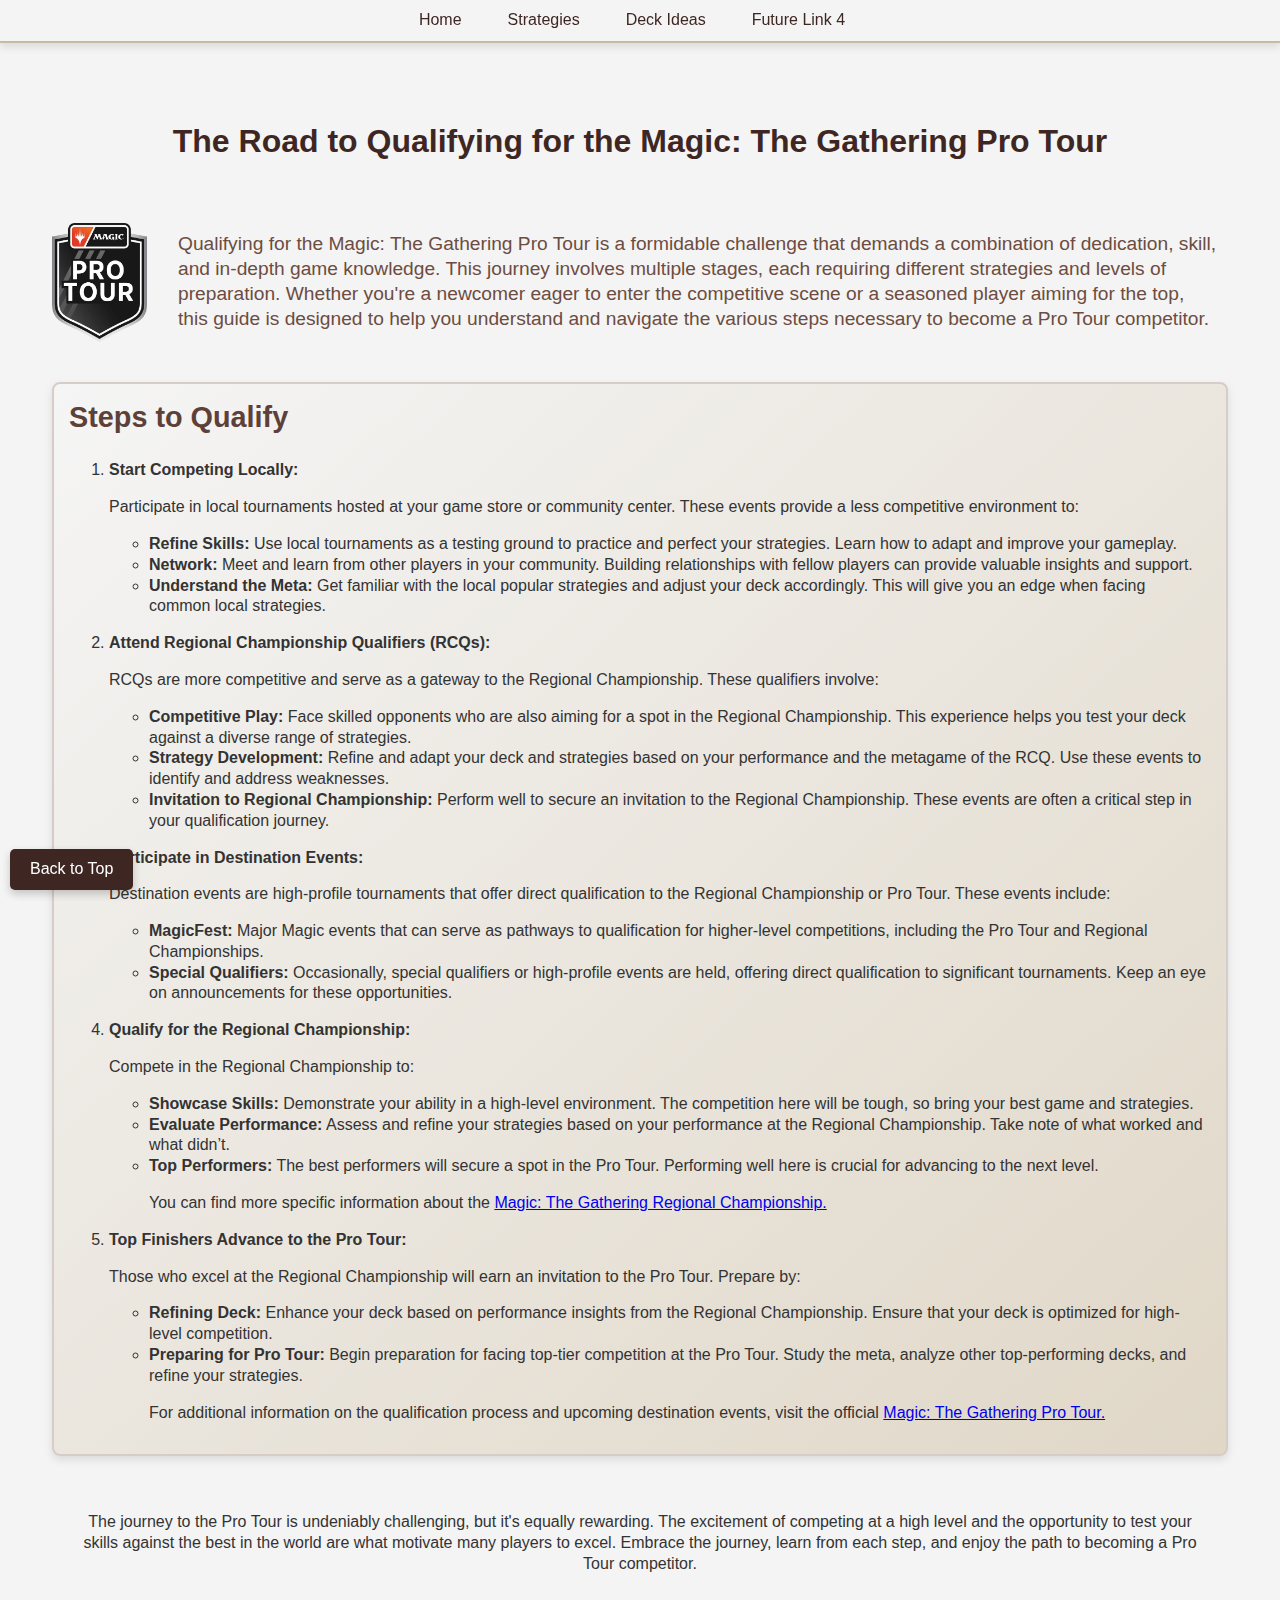
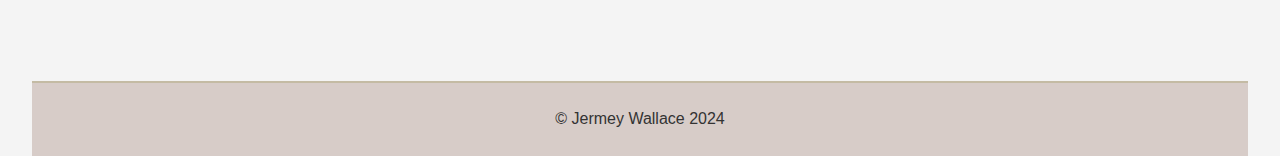
==== index.html @ fbdbc742 "content updated" ====
<!DOCTYPE html>
<html lang="en">

<head>
    <meta charset="UTF-8">
    <meta name="viewport" content="width=device-width, initial-scale=1.0">
    <meta name="description" content="Join me as I try and qualify for the Magic: The Gathering Pro Tour!" />
    <title>The Road to the Pro Tour</title>
    <link rel="stylesheet" href="styles.css">
</head>

<body>
    <nav class="main-nav">
        <ul>
            <li><a href="index.html">Home</a></li>
            <li><a href="meta.html">Strategies</a></li>
            <li><a href="planning.html">Deck Ideas</a></li>
            <li><a href="#">Future Link 4</a></li> <!-- Placeholder link -->
        </ul>
    </nav>

    <main>
        <!-- Main Heading -->
        <header id="top">
            <h1>The Road to Qualifying for the Magic: The Gathering Pro Tour</h1>
        </header>

        <!-- Introduction Paragraph -->
        <section class="intro-section">
            <img src="images/ProTour2022.PNG.webp" alt="Road map to World Championship" class="responsive-img">
            <p class="intro">Qualifying for the Magic: The Gathering Pro Tour is a formidable challenge that demands a
                combination of dedication, skill, and in-depth game knowledge. This journey involves multiple stages,
                each
                requiring different strategies and levels of preparation. Whether you're a newcomer eager to enter the
                competitive scene or a seasoned player aiming for the top, this guide is designed to help you understand
                and
                navigate the various steps necessary to become a Pro Tour competitor.</p>
        </section>

        <!-- Steps to Qualify (Ordered List) -->
        <section id="steps-to-qualify" class="column">
            <h2>Steps to Qualify</h2>
            <ol>
                <li>
                    <strong>Start Competing Locally:</strong>
                    <p>Participate in local tournaments hosted at your game store or community center. These events
                        provide a less competitive environment to:</p>
                    <ul>
                        <li><strong>Refine Skills:</strong> Use local tournaments as a testing ground to practice
                            and perfect your strategies. Learn how to adapt and improve your gameplay.</li>
                        <li><strong>Network:</strong> Meet and learn from other players in your community. Building
                            relationships with fellow players can provide valuable insights and support.</li>
                        <li><strong>Understand the Meta:</strong> Get familiar with the local popular strategies and
                            adjust your deck accordingly. This will give you an edge when facing common local
                            strategies.</li>
                    </ul>
                </li>
                <li>
                    <p></p><strong>Attend Regional Championship Qualifiers (RCQs):</strong>
                    <p>RCQs are more competitive and serve as a gateway to the Regional Championship. These
                        qualifiers involve:</p>
                    <ul>
                        <li><strong>Competitive Play:</strong> Face skilled opponents who are also aiming for a spot
                            in the Regional Championship. This experience helps you test your deck against a diverse
                            range of strategies.</li>
                        <li><strong>Strategy Development:</strong> Refine and adapt your deck and strategies based
                            on your performance and the metagame of the RCQ. Use these events to identify and
                            address weaknesses.</li>
                        <li><strong>Invitation to Regional Championship:</strong> Perform well to secure an
                            invitation to the Regional Championship. These events are often a critical step in your
                            qualification journey.</li>
                    </ul>
                </li>
                <li>
                    <p></p><strong>Participate in Destination Events:</strong>
                    <p>Destination events are high-profile tournaments that offer direct qualification to the
                        Regional Championship or Pro Tour. These events include:</p>
                    <ul>
                        <li><strong>MagicFest:</strong> Major Magic events that can serve as pathways to
                            qualification for higher-level competitions, including the Pro Tour and Regional
                            Championships.</li>
                        <li><strong>Special Qualifiers:</strong> Occasionally, special qualifiers or high-profile
                            events are held, offering direct qualification to significant tournaments. Keep an eye
                            on announcements for these opportunities.</li>
                    </ul>
                </li>
                <li>
                    <p></p><strong>Qualify for the Regional Championship:</strong>
                    <p>Compete in the Regional Championship to:</p>
                    <ul>
                        <li><strong>Showcase Skills:</strong> Demonstrate your ability in a high-level environment.
                            The competition here will be tough, so bring your best game and strategies.</li>
                        <li><strong>Evaluate Performance:</strong> Assess and refine your strategies based on your
                            performance at the Regional Championship. Take note of what worked and what didn’t.</li>
                        <li><strong>Top Performers:</strong> The best performers will secure a spot in the Pro Tour.
                            Performing well here is crucial for advancing to the next level.</li>

                        <p>You can find more specific information about the <a
                                href="https://scgcon.starcitygames.com/event/scg-con-washington-d-c/"
                                target="_blank">Magic: The Gathering Regional Championship.</a></p>

                    </ul>
                </li>
                <li>
                    <p></p><strong>Top Finishers Advance to the Pro Tour:</strong>
                    <p>Those who excel at the Regional Championship will earn an invitation to the Pro Tour. Prepare
                        by:</p>
                    <ul>
                        <li><strong>Refining Deck:</strong> Enhance your deck based on performance insights from the
                            Regional Championship. Ensure that your deck is optimized for high-level competition.
                        </li>
                        <li><strong>Preparing for Pro Tour:</strong> Begin preparation for facing top-tier
                            competition at the Pro Tour. Study the meta, analyze other top-performing decks, and
                            refine your strategies.</li>
                        <p>For additional information on the qualification process and upcoming destination events,
                            visit the
                            official <a
                                href="https://magic.gg/news/return-of-the-pro-tour-your-path-to-playing-magic-at-the-highest-level"
                                target="_blank">Magic: The Gathering Pro Tour.</a></p>
                    </ul>
                </li>
            </ol>
            <!-- Link to More Resources -->

        </section>

        <!-- Conclusion Paragraph -->
        <section class="conclusion-section">
            <p>The journey to the Pro Tour is undeniably challenging, but it's equally rewarding. The excitement of
                competing at a high level and the opportunity to test your skills against the best in the world are what
                motivate many players to excel. Embrace the journey, learn from each step, and enjoy the path to
                becoming a
                Pro Tour competitor.</p>
        </section>

        <!-- Comments for Documentation -->
        <!-- This is the main page for the Road to Magic: The Gathering Pro Tour -->
    </main>
    <a href="#top" class="back-to-top">Back to Top</a>
    <footer>
        <p>&copy; Jermey Wallace 2024</p>
    </footer>
</body>

</html>
---- styles.css ----
/* General Body and Layout Styling */
body {
    font-family: Arial, sans-serif;
    line-height: 1.3;
    background-color: #f4f4f4;
    color: #333333;
    margin: 0 2rem;
    padding: 0;
    max-width: 100%;
    padding-top: 60px; /* Adjust to match the height of the main navbar */
}

main {
    width: 100%;
    max-width: 1800px;
    margin: 0 auto;
    padding: 20px;
    box-sizing: border-box;
}

/* Header Styling */
header {
    background-color: #f4f4f4;
    padding: 20px;
    text-align: center;
}

header h1 {
    color: #3e2723;
    font-size: 2rem;
    margin-bottom: 20px;
}

/* Navigation Styling */
nav ul {
    padding: 0;
    margin: 0 auto;
    list-style: none;
    display: flex;
    flex-wrap: wrap;
    justify-content: center; /* Centers the navigation items */
}

nav ul li {
    margin-right: 1rem;
}

nav ul li a {
    color: #3e2723;
    text-decoration: none;
    padding: 10px 15px;
    display: block;
    border-radius: 5px;
    transition: background-color 0.3s, color 0.3s;
}

nav ul li a:hover {
    background-color: #5d4037; /* Background color on hover */
    color: #ff6f61; /* Text color on hover */
}

/* Main Navigation Bar (Fixed at Top) */
.main-nav {
    position: fixed;
    top: 0;
    left: 0;
    width: 100%;
    background-color: #f4f4f4;
    border-bottom: 2px solid #c4bba4;
    z-index: 1000; /* Ensures the navbar stays above other content */
    box-shadow: 0 4px 8px rgba(0, 0, 0, 0.1);
}

/* Deck Navigation Bar */
.deck-nav ul {
    justify-content: center;
}

/* Section Styling */
.intro {
    font-size: 1.2rem;
    color: #6d4c41;
    margin-bottom: 20px;
    max-width: 1600px;
    padding: 10px;
}

#steps-to-qualify {
    margin: 20px 0;
    padding: 15px;
    border: 2px solid #d7ccc8;
    background: linear-gradient(to bottom right, #f5f5f5, #e0d7c7);
}

/* Footer Styling */
footer {
    margin-top: 30px;
    padding: 10px;
    text-align: center;
    background-color: #d7ccc8;
    border-top: 2px solid #c4bba4;
}

/* Layout Styles */
.columns {
    display: flex;
    flex-wrap: wrap;
    justify-content: space-between;
    gap: 20px;
    margin: 0 auto;
    max-width: 100%;
    padding: 0 20px;
    margin-bottom: 30px;
}

.column {
    flex: 1 1 calc(33.333% - 40px);
    min-width: 400px;
    padding: 10px;
    box-sizing: border-box;
    border-radius: 8px;
    box-shadow: 0 4px 8px rgba(0, 0, 0, 0.1);
    background: linear-gradient(to bottom right, #f5f5f5, #e0d7c7);
    margin-bottom: 2rem;
}

.column:nth-child(2) {
    background: linear-gradient(to bottom right, #f5f5f5, #d0bfae);
}

/* Deck Container and List */
.deck-container {
    display: flex;
    justify-content: space-between;
    margin-left: 1rem;
}

.deck-description {
    flex: 2;
    margin-right: 1rem;
}

.deck-list {
    flex: 0.4;
}

.deck-list ul {
    list-style-type: none;
    padding: 0;
    margin: 0;
}

/* Headings */
h2 {
    font-size: 1.8rem;
    font-weight: bold;
    color: #5d4037;
    margin-top: 0;
}

h3 {
    padding: 0.5rem 0;
    color: #4e342e;
    margin-top: 0;
}

/* Image Styling */
img {
    max-width: 90%;
    height: auto;
    margin-right: 2rem;
    float: left;
}
/* Grid Layout for Intro Section */
.intro-section {
    display: grid;
    grid-template-columns: 1fr 10fr; /* Adjust the proportions as needed */
    gap: 10px;
    align-items: center; /* Center the items vertically */
    margin-bottom: 20px;
}

.intro-section img {
    max-width: 90%; /* Ensure image fits within its grid cell */
    height: auto;
}

.intro-section p {
    font-size: 1.2rem;
    color: #6d4c41;
}

/* Media Queries for Responsive Design */
@media (max-width: 768px) {
    .columns {
        flex-direction: column;
        gap: 1rem;
    }

    nav ul li {
        display: block;
        margin-bottom: 1rem;
    }

    .deck-container {
        flex-direction: column;
    }

    .deck-description,
    .deck-list {
        margin-bottom: 1rem;
    }

    img {
        max-width: 80%;
        margin-right: 0;
        display: block;
        margin: 0 auto;
    }

    .intro-section {
        display: flex;
        flex-direction: column;
        align-items: center;
    }

    .responsive-img {
        margin-bottom: 20px;
        max-width: 100%;
    }
}

@media (min-width: 1500px) {
    .columns {
        gap: 3rem;
    }

    .deck-container {
        margin-left: 1rem;
    }
}

/* Conclusion Section Styling */
.conclusion-section {
    text-align: center;
    padding: 20px;
    margin: 20px auto;
    max-width: 1250px;
}

/* Back to Top Button */
.back-to-top {
    position: fixed;
    bottom: 10px;
    left: 10px;
    padding: 10px 20px;
    background-color: #3e2723; /* Button background color */
    color: #ffffff; /* Button text color */
    border: none;
    border-radius: 5px;
    text-align: center;
    text-decoration: none;
    box-shadow: 0 4px 8px rgba(0, 0, 0, 0.2);
    transition: background-color 0.3s, box-shadow 0.3s;
}

.back-to-top:hover {
    background-color: #5d4037; /* Hover background color */
    box-shadow: 0 6px 12px rgba(0, 0, 0, 0.3);
    color: #ff6f61; /* Hover text color */
}
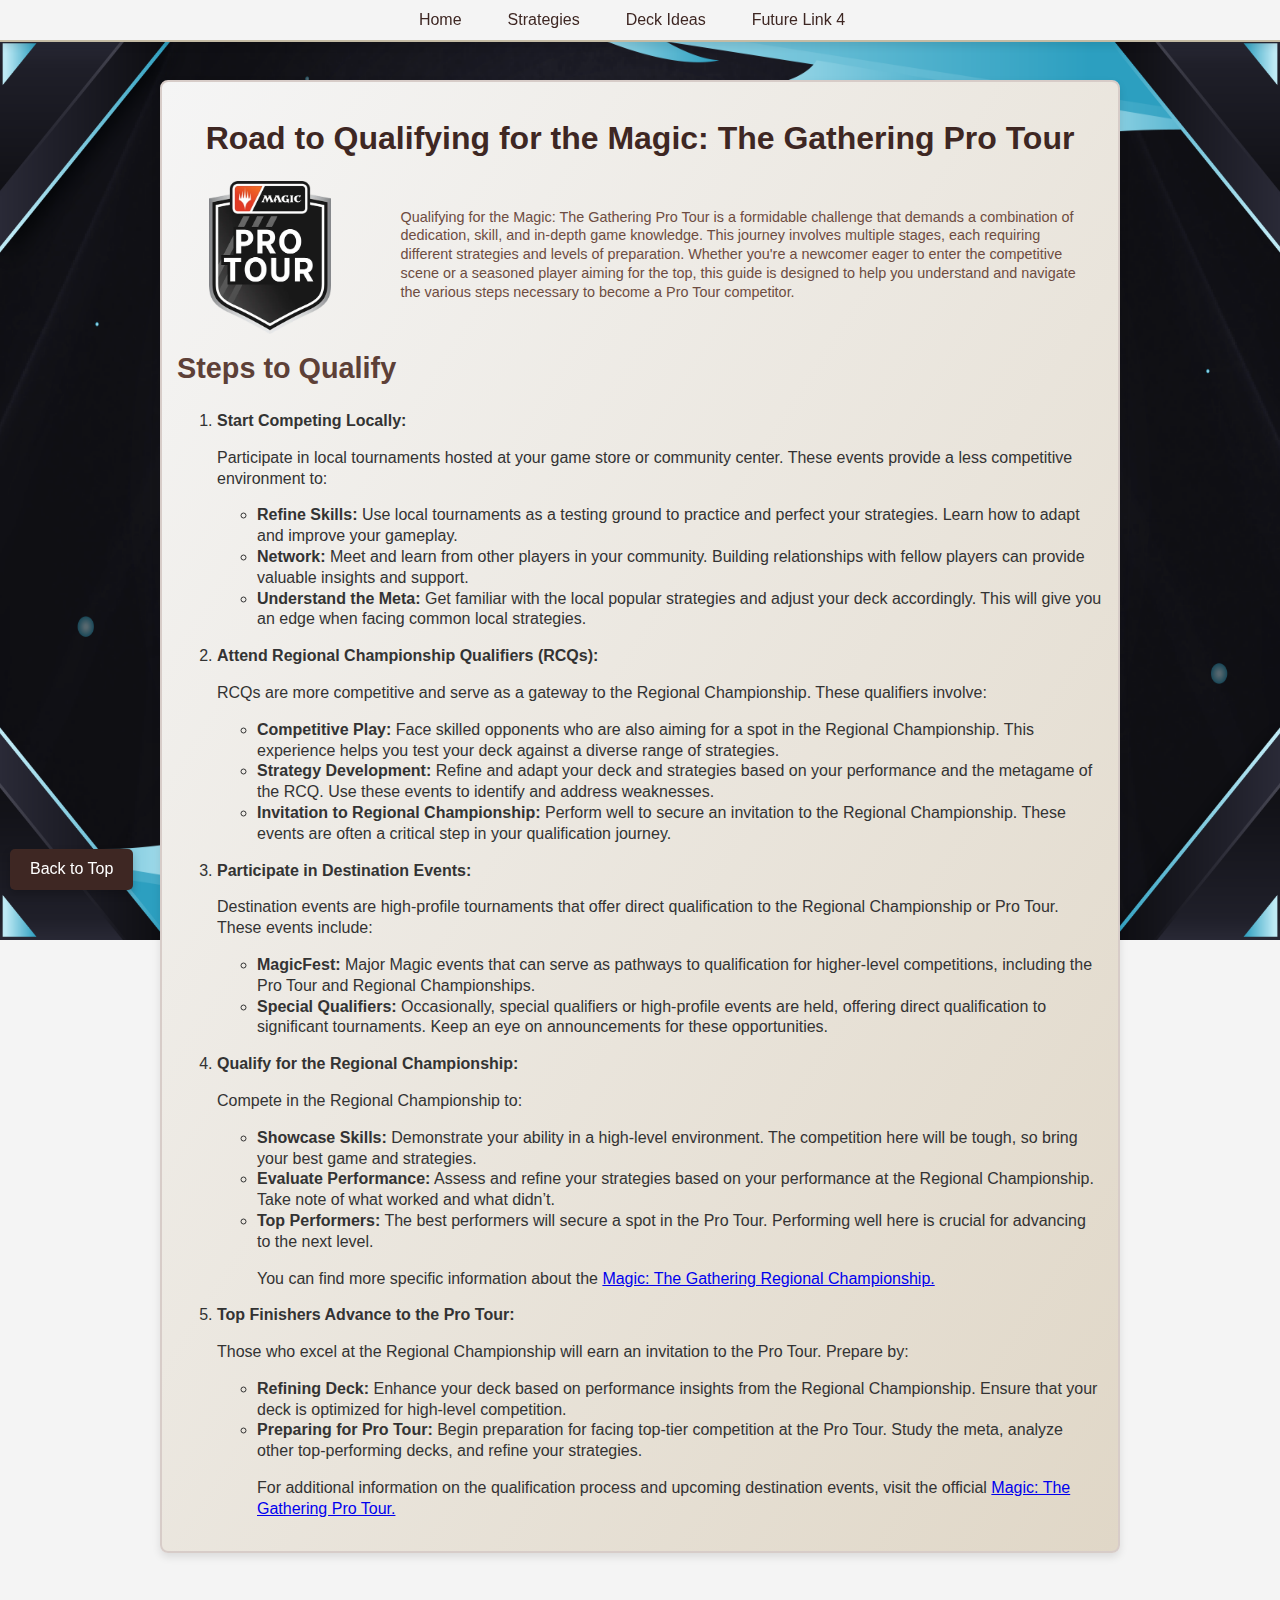
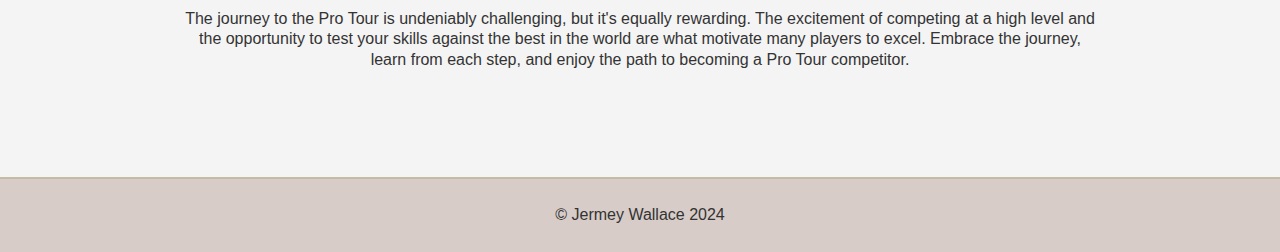
==== commit 111dc118: "updated some spacing items and formating" ====
--- a/index.html
+++ b/index.html
@@ -20,10 +20,10 @@
     </nav>
 
     <main>
+        <section id="steps-to-qualify" id="top" class="column">
         <!-- Main Heading -->
-        <header id="top">
-            <h1>The Road to Qualifying for the Magic: The Gathering Pro Tour</h1>
-        </header>
+            <h1>Road to Qualifying for the Magic: The Gathering Pro Tour</h1>
+       
 
         <!-- Introduction Paragraph -->
         <section class="intro-section">
@@ -38,7 +38,7 @@
         </section>
 
         <!-- Steps to Qualify (Ordered List) -->
-        <section id="steps-to-qualify" class="column">
+        
             <h2>Steps to Qualify</h2>
             <ol>
                 <li>
--- a/styles.css
+++ b/styles.css
@@ -4,15 +4,27 @@
     line-height: 1.3;
     background-color: #f4f4f4;
     color: #333333;
-    margin: 0 2rem;
+    margin: 0;
     padding: 0;
+    padding-top: 40px;
+    /* Matches the height of the fixed nav bar */
     max-width: 100%;
-    padding-top: 60px; /* Adjust to match the height of the main navbar */
+
+    /* Background Image */
+    background-image: url('images/main-background.png');
+    background-size: 100% 100%;
+    /* Ensures the image covers the entire background */
+    background-repeat: no-repeat;
+    /* Prevents the image from repeating */
+    background-position: center calc(40px);
+    /* Moves the image down by 40px + nav height */
+    background-attachment: fixed;
+    /* Keeps the image fixed while scrolling */
 }
 
 main {
     width: 100%;
-    max-width: 1800px;
+    max-width: 1000px;
     margin: 0 auto;
     padding: 20px;
     box-sizing: border-box;
@@ -25,10 +37,11 @@
     text-align: center;
 }
 
-header h1 {
+h1 {
     color: #3e2723;
     font-size: 2rem;
     margin-bottom: 20px;
+    text-align: center;
 }
 
 /* Navigation Styling */
@@ -38,7 +51,8 @@
     list-style: none;
     display: flex;
     flex-wrap: wrap;
-    justify-content: center; /* Centers the navigation items */
+    justify-content: center;
+    /* Centers the navigation items */
 }
 
 nav ul li {
@@ -55,8 +69,10 @@
 }
 
 nav ul li a:hover {
-    background-color: #5d4037; /* Background color on hover */
-    color: #ff6f61; /* Text color on hover */
+    background-color: #5d4037;
+    /* Background color on hover */
+    color: #ff6f61;
+    /* Text color on hover */
 }
 
 /* Main Navigation Bar (Fixed at Top) */
@@ -65,23 +81,22 @@
     top: 0;
     left: 0;
     width: 100%;
+    height: 40px;
+    /* Explicitly setting the height */
     background-color: #f4f4f4;
     border-bottom: 2px solid #c4bba4;
-    z-index: 1000; /* Ensures the navbar stays above other content */
+    z-index: 1000;
+    /* Ensures the navbar stays above other content */
     box-shadow: 0 4px 8px rgba(0, 0, 0, 0.1);
 }
 
-/* Deck Navigation Bar */
-.deck-nav ul {
-    justify-content: center;
-}
-
 /* Section Styling */
-.intro {
-    font-size: 1.2rem;
+.intro,
+.intro-section p {
+    font-size: .9rem;
     color: #6d4c41;
     margin-bottom: 20px;
-    max-width: 1600px;
+    max-width: 1000px;
     padding: 10px;
 }
 
@@ -110,12 +125,11 @@
     margin: 0 auto;
     max-width: 100%;
     padding: 0 20px;
-    margin-bottom: 30px;
+    margin-bottom: 20px;
 }
 
 .column {
     flex: 1 1 calc(33.333% - 40px);
-    min-width: 400px;
     padding: 10px;
     box-sizing: border-box;
     border-radius: 8px;
@@ -133,14 +147,17 @@
     display: flex;
     justify-content: space-between;
     margin-left: 1rem;
+
 }
 
 .deck-description {
     flex: 2;
     margin-right: 1rem;
+
 }
 
 .deck-list {
+    min-width: 250px;
     flex: 0.4;
 }
 
@@ -169,29 +186,31 @@
     max-width: 90%;
     height: auto;
     margin-right: 2rem;
+    margin-left: 2rem;
     float: left;
 }
+
 /* Grid Layout for Intro Section */
 .intro-section {
     display: grid;
-    grid-template-columns: 1fr 10fr; /* Adjust the proportions as needed */
+    grid-template-columns: 2fr 7fr;
+    /* Adjusted proportions for balance */
     gap: 10px;
-    align-items: center; /* Center the items vertically */
-    margin-bottom: 20px;
+    align-items: center;
+    /* Center the items vertically */
+    margin-bottom: 15px;
+    padding: 1px 0;
+    /* Simplified padding */
 }
 
 .intro-section img {
-    max-width: 90%; /* Ensure image fits within its grid cell */
+    max-width: 60%;
+    /* Ensure image fits within its grid cell */
     height: auto;
 }
 
-.intro-section p {
-    font-size: 1.2rem;
-    color: #6d4c41;
-}
-
 /* Media Queries for Responsive Design */
-@media (max-width: 768px) {
+@media (max-width: 575px) {
     .columns {
         flex-direction: column;
         gap: 1rem;
@@ -219,14 +238,56 @@
     }
 
     .intro-section {
-        display: flex;
         flex-direction: column;
         align-items: center;
+        padding: 0;
+        /* Remove padding for smaller screens */
     }
 
     .responsive-img {
-        margin-bottom: 20px;
+        margin-bottom: 15px;
         max-width: 100%;
+    }
+
+    body {
+        font-size: 0.6rem;
+        /* Adjust as needed to reduce text size */
+    }
+
+    h1 {
+        font-size: 1rem;
+        text-align: center;
+        /* Adjust the header font size */
+    }
+
+    h2 {
+        font-size: 0.8rem;
+        /* Adjust the h2 font size */
+    }
+
+    h3 {
+        font-size: 0.7rem;
+        /* Adjust the h3 font size */
+    }
+
+    .intro,
+    .intro-section p {
+        font-size: 0.6rem;
+        /* Adjust the introduction text size */
+    }
+
+    .deck-description,
+    .deck-list,
+    p {
+        font-size: 0.6rem;
+        /* General paragraph text size */
+    }
+
+    nav ul li a {
+        font-size: 0.6rem;
+        /* Navigation link size */
+        padding: 8px 10px;
+        /* Adjust padding to make links smaller */
     }
 }
 
@@ -254,8 +315,10 @@
     bottom: 10px;
     left: 10px;
     padding: 10px 20px;
-    background-color: #3e2723; /* Button background color */
-    color: #ffffff; /* Button text color */
+    background-color: #3e2723;
+    /* Button background color */
+    color: #ffffff;
+    /* Button text color */
     border: none;
     border-radius: 5px;
     text-align: center;
@@ -265,7 +328,9 @@
 }
 
 .back-to-top:hover {
-    background-color: #5d4037; /* Hover background color */
+    background-color: #5d4037;
+    /* Hover background color */
     box-shadow: 0 6px 12px rgba(0, 0, 0, 0.3);
-    color: #ff6f61; /* Hover text color */
-}
+    color: #ff6f61;
+    /* Hover text color */
+}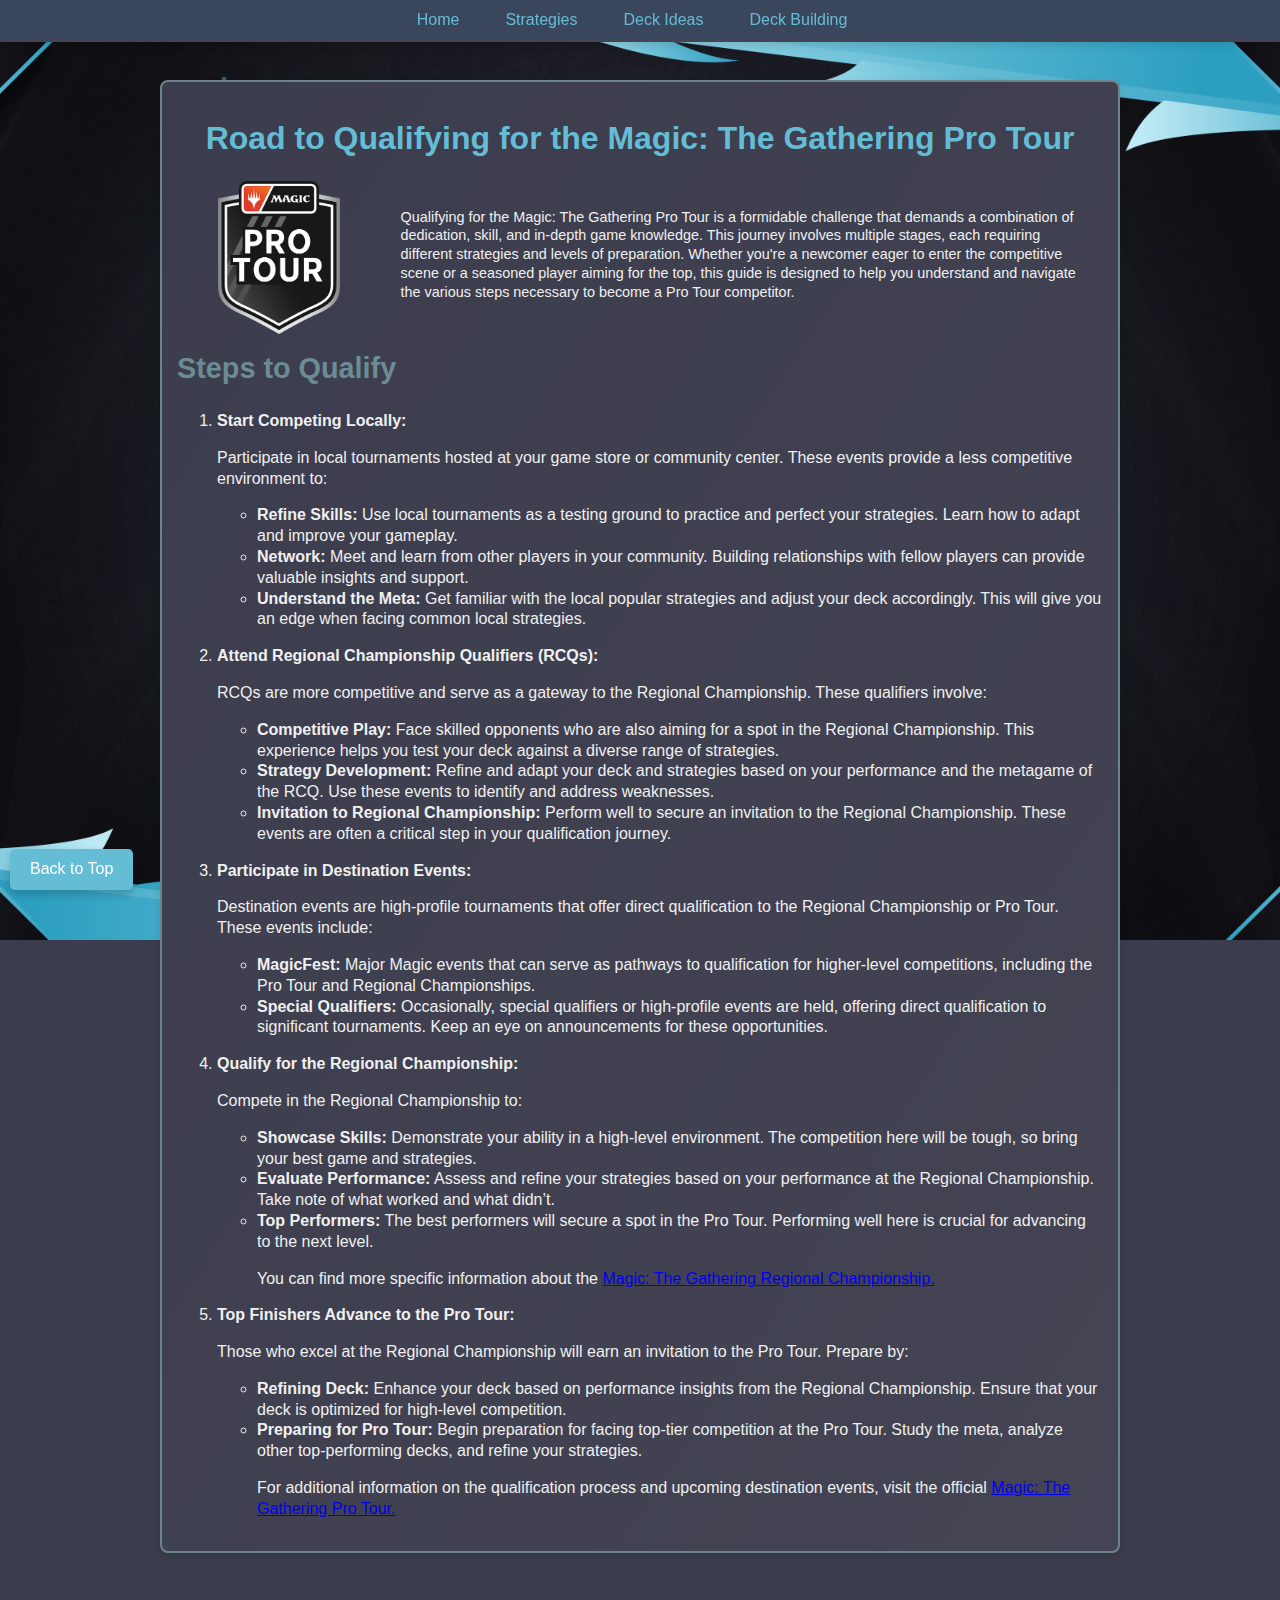
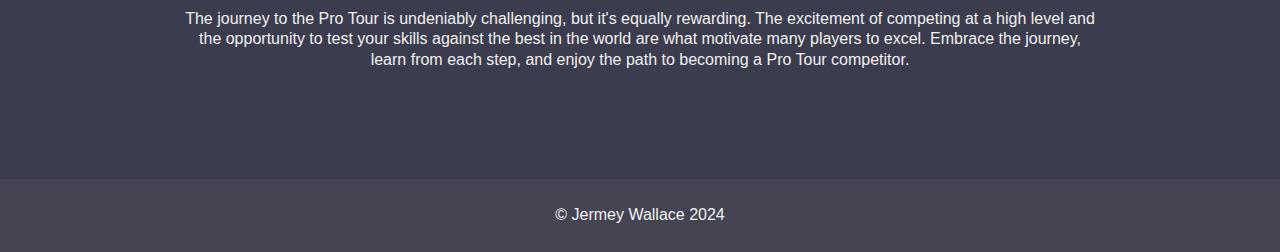
==== commit 6693ca6b: "updated and addedn new page" ====
--- a/index.html
+++ b/index.html
@@ -15,30 +15,34 @@
             <li><a href="index.html">Home</a></li>
             <li><a href="meta.html">Strategies</a></li>
             <li><a href="planning.html">Deck Ideas</a></li>
-            <li><a href="#">Future Link 4</a></li> <!-- Placeholder link -->
+            <li><a href="deckbuilding.html">Deck Building</a></li>
         </ul>
     </nav>
 
     <main>
         <section id="steps-to-qualify" id="top" class="column">
-        <!-- Main Heading -->
+            <!-- Main Heading -->
             <h1>Road to Qualifying for the Magic: The Gathering Pro Tour</h1>
-       
 
-        <!-- Introduction Paragraph -->
-        <section class="intro-section">
-            <img src="images/ProTour2022.PNG.webp" alt="Road map to World Championship" class="responsive-img">
-            <p class="intro">Qualifying for the Magic: The Gathering Pro Tour is a formidable challenge that demands a
-                combination of dedication, skill, and in-depth game knowledge. This journey involves multiple stages,
-                each
-                requiring different strategies and levels of preparation. Whether you're a newcomer eager to enter the
-                competitive scene or a seasoned player aiming for the top, this guide is designed to help you understand
-                and
-                navigate the various steps necessary to become a Pro Tour competitor.</p>
-        </section>
 
-        <!-- Steps to Qualify (Ordered List) -->
-        
+            <!-- Introduction Paragraph -->
+            <section class="intro-section">
+                <img src="images/ProTour2022.PNG.webp" alt="Road map to World Championship" class="responsive-img">
+                <p class="intro">Qualifying for the Magic: The Gathering Pro Tour is a formidable challenge that demands
+                    a
+                    combination of dedication, skill, and in-depth game knowledge. This journey involves multiple
+                    stages,
+                    each
+                    requiring different strategies and levels of preparation. Whether you're a newcomer eager to enter
+                    the
+                    competitive scene or a seasoned player aiming for the top, this guide is designed to help you
+                    understand
+                    and
+                    navigate the various steps necessary to become a Pro Tour competitor.</p>
+            </section>
+
+            <!-- Steps to Qualify (Ordered List) -->
+
             <h2>Steps to Qualify</h2>
             <ol>
                 <li>
--- a/styles.css
+++ b/styles.css
@@ -2,24 +2,17 @@
 body {
     font-family: Arial, sans-serif;
     line-height: 1.3;
-    background-color: #f4f4f4;
-    color: #333333;
+    background-color: #3b3c4d; /* Background color */
+    color: #f0f0f0; /* Lightened text color */
     margin: 0;
     padding: 0;
-    padding-top: 40px;
-    /* Matches the height of the fixed nav bar */
+    padding-top: 40px; /* Matches the height of the fixed nav bar */
     max-width: 100%;
-
-    /* Background Image */
     background-image: url('images/main-background.png');
-    background-size: 100% 100%;
-    /* Ensures the image covers the entire background */
+    background-size: cover;
     background-repeat: no-repeat;
-    /* Prevents the image from repeating */
     background-position: center calc(40px);
-    /* Moves the image down by 40px + nav height */
     background-attachment: fixed;
-    /* Keeps the image fixed while scrolling */
 }
 
 main {
@@ -32,13 +25,13 @@
 
 /* Header Styling */
 header {
-    background-color: #f4f4f4;
+    background-color: #39465c; /* Header background color */
     padding: 20px;
     text-align: center;
 }
 
 h1 {
-    color: #3e2723;
+    color: #65bcd5; /* Header text color */
     font-size: 2rem;
     margin-bottom: 20px;
     text-align: center;
@@ -52,7 +45,6 @@
     display: flex;
     flex-wrap: wrap;
     justify-content: center;
-    /* Centers the navigation items */
 }
 
 nav ul li {
@@ -60,7 +52,7 @@
 }
 
 nav ul li a {
-    color: #3e2723;
+    color: #65bcd5; /* Default link color */
     text-decoration: none;
     padding: 10px 15px;
     display: block;
@@ -69,10 +61,8 @@
 }
 
 nav ul li a:hover {
-    background-color: #5d4037;
-    /* Background color on hover */
-    color: #ff6f61;
-    /* Text color on hover */
+    background-color: #6c838b; /* Background color on hover */
+    color: #f0f0f0; /* Text color on hover */
 }
 
 /* Main Navigation Bar (Fixed at Top) */
@@ -81,20 +71,18 @@
     top: 0;
     left: 0;
     width: 100%;
-    height: 40px;
-    /* Explicitly setting the height */
-    background-color: #f4f4f4;
-    border-bottom: 2px solid #c4bba4;
-    z-index: 1000;
-    /* Ensures the navbar stays above other content */
+    height: 40px; /* Explicitly setting the height */
+    background-color: #39465c; /* Background color */
+    border-bottom: 2px solid #444453; /* Border color */
+    z-index: 1000; /* Ensures the navbar stays above other content */
     box-shadow: 0 4px 8px rgba(0, 0, 0, 0.1);
 }
 
 /* Section Styling */
 .intro,
 .intro-section p {
-    font-size: .9rem;
-    color: #6d4c41;
+    font-size: 0.9rem;
+    color: #f0f0f0; /* Lightened text color */
     margin-bottom: 20px;
     max-width: 1000px;
     padding: 10px;
@@ -103,8 +91,8 @@
 #steps-to-qualify {
     margin: 20px 0;
     padding: 15px;
-    border: 2px solid #d7ccc8;
-    background: linear-gradient(to bottom right, #f5f5f5, #e0d7c7);
+    border: 2px solid #6c838b; /* Border color */
+    background: linear-gradient(to bottom right, #3b3c4d, #444453); /* Gradient */
 }
 
 /* Footer Styling */
@@ -112,8 +100,8 @@
     margin-top: 30px;
     padding: 10px;
     text-align: center;
-    background-color: #d7ccc8;
-    border-top: 2px solid #c4bba4;
+    background-color: #444453; /* Footer background color */
+    border-top: 2px solid #3b3c4d; /* Border color */
 }
 
 /* Layout Styles */
@@ -134,12 +122,12 @@
     box-sizing: border-box;
     border-radius: 8px;
     box-shadow: 0 4px 8px rgba(0, 0, 0, 0.1);
-    background: linear-gradient(to bottom right, #f5f5f5, #e0d7c7);
+    background: linear-gradient(to bottom right, #3b3c4d, #444453); /* Gradient */
     margin-bottom: 2rem;
 }
 
 .column:nth-child(2) {
-    background: linear-gradient(to bottom right, #f5f5f5, #d0bfae);
+    background: linear-gradient(to bottom right, #3b3c4d, #333345); /* Gradient */
 }
 
 /* Deck Container and List */
@@ -147,13 +135,11 @@
     display: flex;
     justify-content: space-between;
     margin-left: 1rem;
-
 }
 
 .deck-description {
     flex: 2;
     margin-right: 1rem;
-
 }
 
 .deck-list {
@@ -171,41 +157,38 @@
 h2 {
     font-size: 1.8rem;
     font-weight: bold;
-    color: #5d4037;
+    color: #6c8c94; /* Heading color */
     margin-top: 0;
 }
 
 h3 {
     padding: 0.5rem 0;
-    color: #4e342e;
+    color: #65bcd5; /* Subheading color */
     margin-top: 0;
 }
 
 /* Image Styling */
 img {
-    max-width: 90%;
+    max-width: 100%;
     height: auto;
     margin-right: 2rem;
     margin-left: 2rem;
-    float: left;
+    display: block;
+    margin: 0 auto;
 }
 
 /* Grid Layout for Intro Section */
 .intro-section {
     display: grid;
     grid-template-columns: 2fr 7fr;
-    /* Adjusted proportions for balance */
     gap: 10px;
     align-items: center;
-    /* Center the items vertically */
     margin-bottom: 15px;
     padding: 1px 0;
-    /* Simplified padding */
 }
 
 .intro-section img {
     max-width: 60%;
-    /* Ensure image fits within its grid cell */
     height: auto;
 }
 
@@ -233,6 +216,7 @@
     img {
         max-width: 80%;
         margin-right: 0;
+        margin-left: 0;
         display: block;
         margin: 0 auto;
     }
@@ -241,7 +225,6 @@
         flex-direction: column;
         align-items: center;
         padding: 0;
-        /* Remove padding for smaller screens */
     }
 
     .responsive-img {
@@ -251,43 +234,35 @@
 
     body {
         font-size: 0.6rem;
-        /* Adjust as needed to reduce text size */
     }
 
     h1 {
         font-size: 1rem;
         text-align: center;
-        /* Adjust the header font size */
     }
 
     h2 {
         font-size: 0.8rem;
-        /* Adjust the h2 font size */
     }
 
     h3 {
         font-size: 0.7rem;
-        /* Adjust the h3 font size */
     }
 
     .intro,
     .intro-section p {
         font-size: 0.6rem;
-        /* Adjust the introduction text size */
     }
 
     .deck-description,
     .deck-list,
     p {
         font-size: 0.6rem;
-        /* General paragraph text size */
     }
 
     nav ul li a {
         font-size: 0.6rem;
-        /* Navigation link size */
         padding: 8px 10px;
-        /* Adjust padding to make links smaller */
     }
 }
 
@@ -315,10 +290,8 @@
     bottom: 10px;
     left: 10px;
     padding: 10px 20px;
-    background-color: #3e2723;
-    /* Button background color */
-    color: #ffffff;
-    /* Button text color */
+    background-color: #65bcd5; /* Button background color matches h1 */
+    color: #ffffff; /* Button text color */
     border: none;
     border-radius: 5px;
     text-align: center;
@@ -328,9 +301,8 @@
 }
 
 .back-to-top:hover {
-    background-color: #5d4037;
-    /* Hover background color */
+    background-color: #4f8296; /* Darker shade for hover effect */
     box-shadow: 0 6px 12px rgba(0, 0, 0, 0.3);
-    color: #ff6f61;
-    /* Hover text color */
-}+    color: #ffffff; /* Hover text color */
+}
+
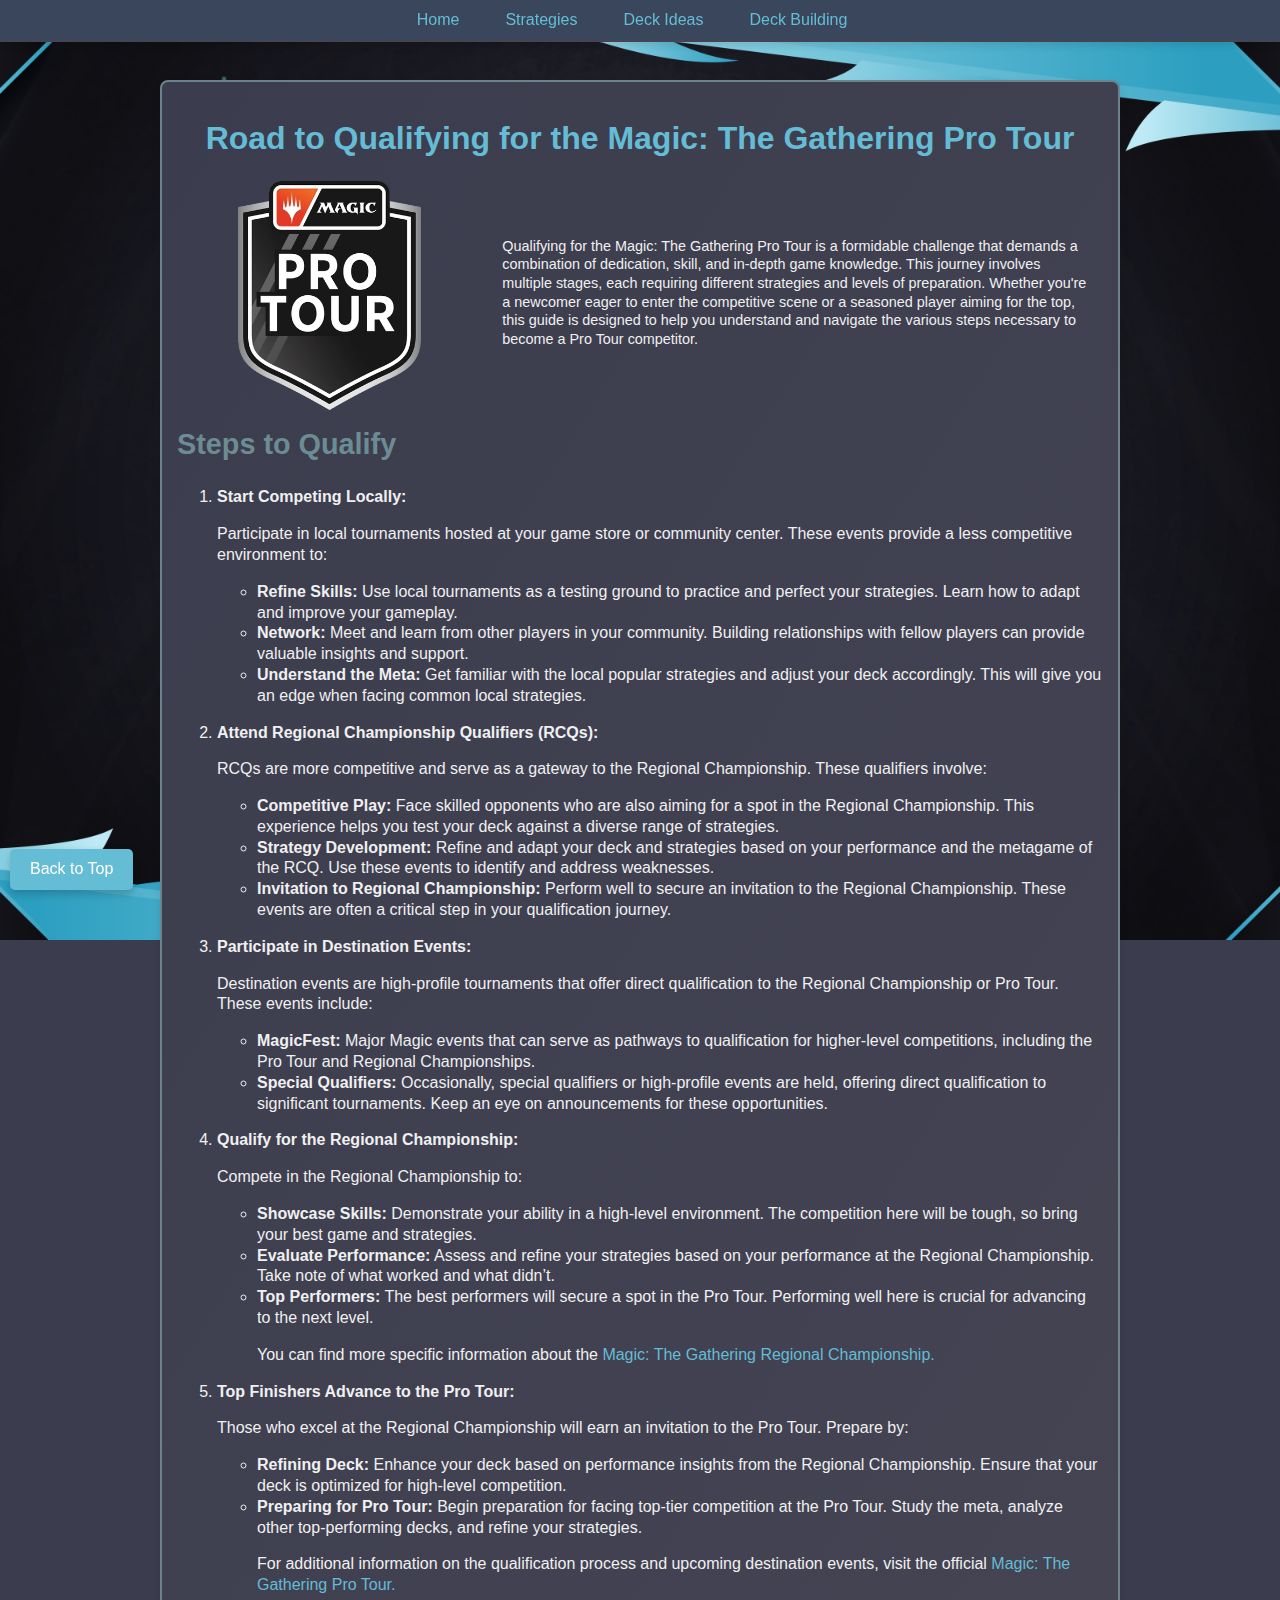
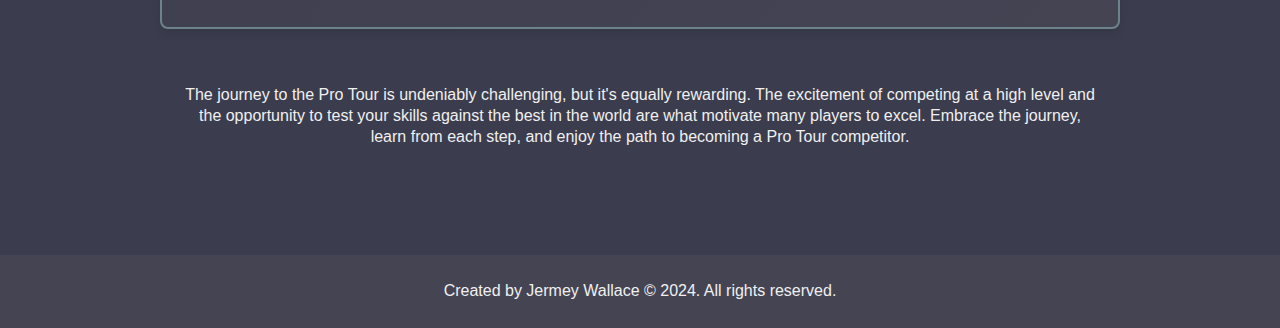
==== commit 8798e1d0: "added favicon some formating and a table on deckbuuilding" ====
--- a/index.html
+++ b/index.html
@@ -7,6 +7,7 @@
     <meta name="description" content="Join me as I try and qualify for the Magic: The Gathering Pro Tour!" />
     <title>The Road to the Pro Tour</title>
     <link rel="stylesheet" href="styles.css">
+    <link rel="icon" href="images/tab32.png" type="image/png">
 </head>
 
 <body>
@@ -142,7 +143,7 @@
     </main>
     <a href="#top" class="back-to-top">Back to Top</a>
     <footer>
-        <p>&copy; Jermey Wallace 2024</p>
+        <p>Created by Jermey Wallace &copy; 2024. All rights reserved.</p>
     </footer>
 </body>
 
--- a/styles.css
+++ b/styles.css
@@ -7,7 +7,6 @@
     margin: 0;
     padding: 0;
     padding-top: 40px; /* Matches the height of the fixed nav bar */
-    max-width: 100%;
     background-image: url('images/main-background.png');
     background-size: cover;
     background-repeat: no-repeat;
@@ -40,7 +39,7 @@
 /* Navigation Styling */
 nav ul {
     padding: 0;
-    margin: 0 auto;
+    margin: 0;
     list-style: none;
     display: flex;
     flex-wrap: wrap;
@@ -171,8 +170,6 @@
 img {
     max-width: 100%;
     height: auto;
-    margin-right: 2rem;
-    margin-left: 2rem;
     display: block;
     margin: 0 auto;
 }
@@ -192,6 +189,31 @@
     height: auto;
 }
 
+/* Table Styling */
+.table-container {
+    display: flex;
+    justify-content: center;
+    margin: 20px 0; /* Optional: Adjust the margin as needed */
+}
+
+table {
+    border-collapse: collapse;
+    width: 80%; /* Adjust width as necessary */
+    max-width: 800px; /* Optional: Limit the max-width of the table */
+    margin: 0 auto; /* This centers the table */
+}
+
+th, td {
+    border: 1px solid #ddd;
+    padding: 8px;
+    text-align: left;
+}
+
+th {
+    background-color: #f2f2f2;
+    font-weight: bold;
+}
+
 /* Media Queries for Responsive Design */
 @media (max-width: 575px) {
     .columns {
@@ -215,10 +237,6 @@
 
     img {
         max-width: 80%;
-        margin-right: 0;
-        margin-left: 0;
-        display: block;
-        margin: 0 auto;
     }
 
     .intro-section {
@@ -238,7 +256,6 @@
 
     h1 {
         font-size: 1rem;
-        text-align: center;
     }
 
     h2 {
@@ -250,10 +267,7 @@
     }
 
     .intro,
-    .intro-section p {
-        font-size: 0.6rem;
-    }
-
+    .intro-section p,
     .deck-description,
     .deck-list,
     p {
@@ -306,3 +320,47 @@
     color: #ffffff; /* Hover text color */
 }
 
+a {
+    color: #65bcd5; /* Matches the color of h1 */
+    text-decoration: none; /* Optional: Removes underline */
+}
+
+a:hover {
+    color: #4f8296; /* Slightly darker shade for hover effect */
+    text-decoration: underline; /* Optional: Adds underline on hover */
+}
+
+/* Media Query for 1080p Displays and Larger Screens */
+@media (min-width: 1080px) {
+    /* Adjustments for larger screens */
+    
+    body {
+        font-size: 1rem; /* Default font size for readability */
+    }
+
+    .columns {
+        gap: 2rem; /* Increased gap between columns */
+    }
+
+    .column {
+        flex: 1 1 calc(33.333% - 40px); /* Ensure columns take full width */
+        padding: 20px; /* Adjust padding for better spacing */
+    }
+
+    .deck-container {
+        margin-left: 2rem; /* Increased margin for deck container */
+    }
+
+    .intro-section {
+        grid-template-columns: 1fr 2fr; /* Adjust grid layout for larger screens */
+    }
+
+    .table-container {
+        width: 90%; /* Adjust table width for better fit */
+    }
+
+    table {
+        width: 100%; /* Ensure the table takes full width */
+        max-width: none; /* Remove max-width limit */
+    }
+}
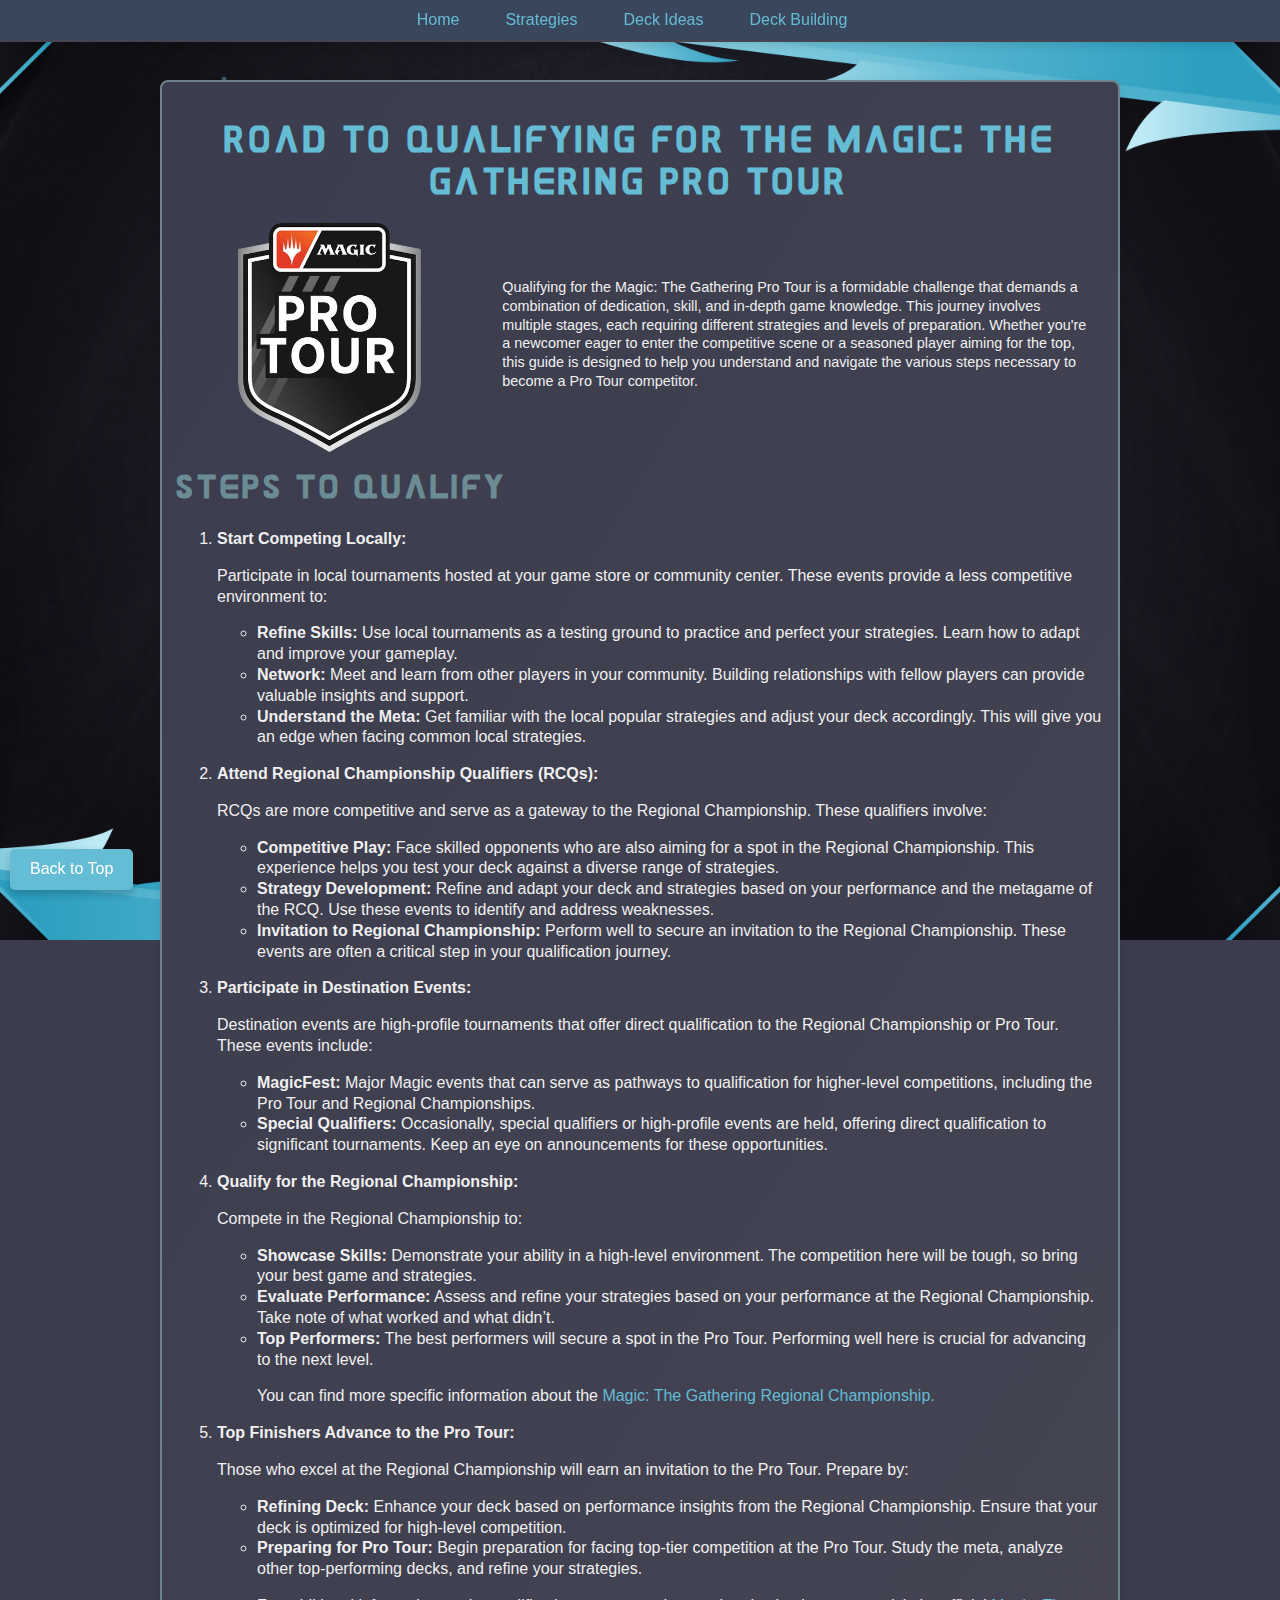
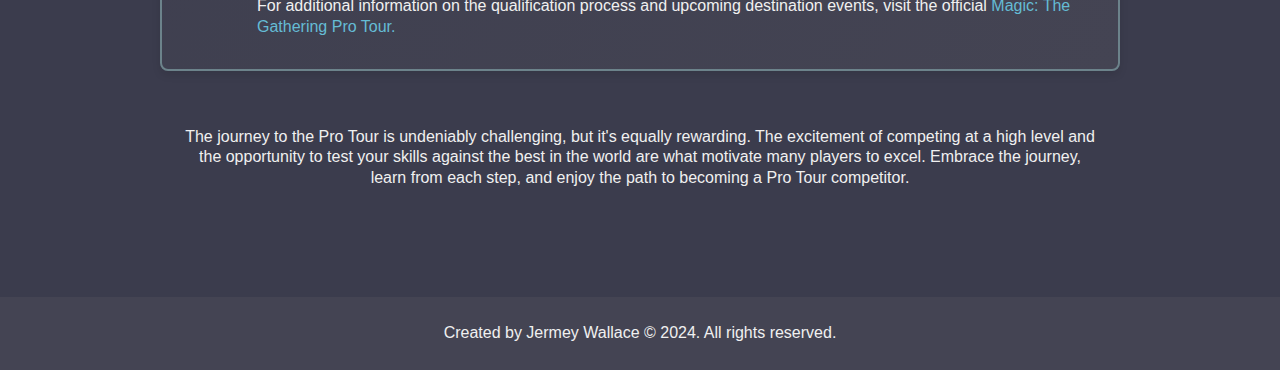
==== commit 090b1359: "added fonts" ====
--- a/index.html
+++ b/index.html
@@ -23,7 +23,7 @@
     <main>
         <section id="steps-to-qualify" id="top" class="column">
             <!-- Main Heading -->
-            <h1>Road to Qualifying for the Magic: The Gathering Pro Tour</h1>
+            <h1>road to qualifying for the magic: the gathering pro tour</h1>
 
 
             <!-- Introduction Paragraph -->
@@ -44,7 +44,7 @@
 
             <!-- Steps to Qualify (Ordered List) -->
 
-            <h2>Steps to Qualify</h2>
+            <h2>steps to qualify</h2>
             <ol>
                 <li>
                     <strong>Start Competing Locally:</strong>
--- a/styles.css
+++ b/styles.css
@@ -1,3 +1,12 @@
+@font-face {
+    font-family: 'gamecubendualset';
+    src: url('/fonts/gamecube.woff2') format('woff2'),
+         url('/fonts/gamecube.woff') format('woff');
+    font-weight: normal;
+    font-style: normal;
+
+}
+
 /* General Body and Layout Styling */
 body {
     font-family: Arial, sans-serif;
@@ -30,6 +39,7 @@
 }
 
 h1 {
+    font-family: 'gamecubendualset', sans-serif; /* Apply Gamecube font to h1 */
     color: #65bcd5; /* Header text color */
     font-size: 2rem;
     margin-bottom: 20px;
@@ -154,6 +164,7 @@
 
 /* Headings */
 h2 {
+    font-family: 'gamecubendualset', sans-serif;
     font-size: 1.8rem;
     font-weight: bold;
     color: #6c8c94; /* Heading color */
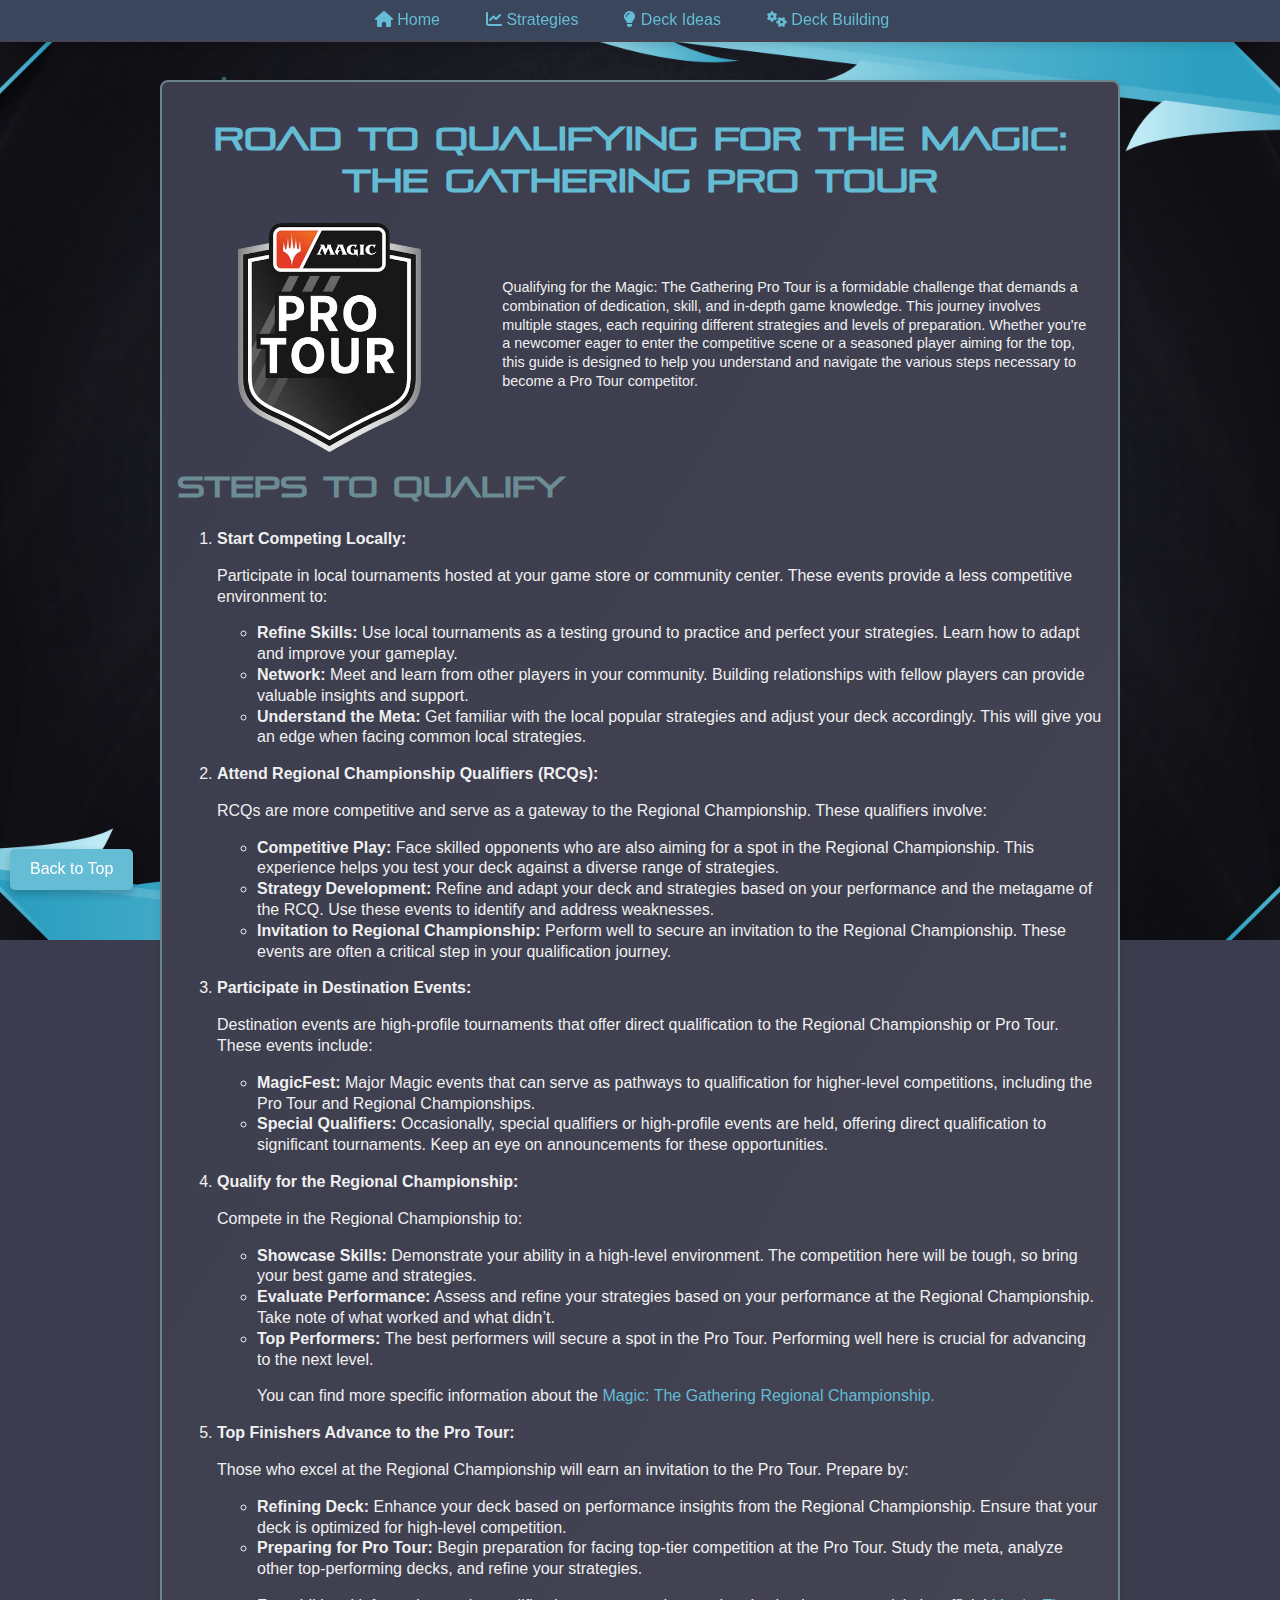
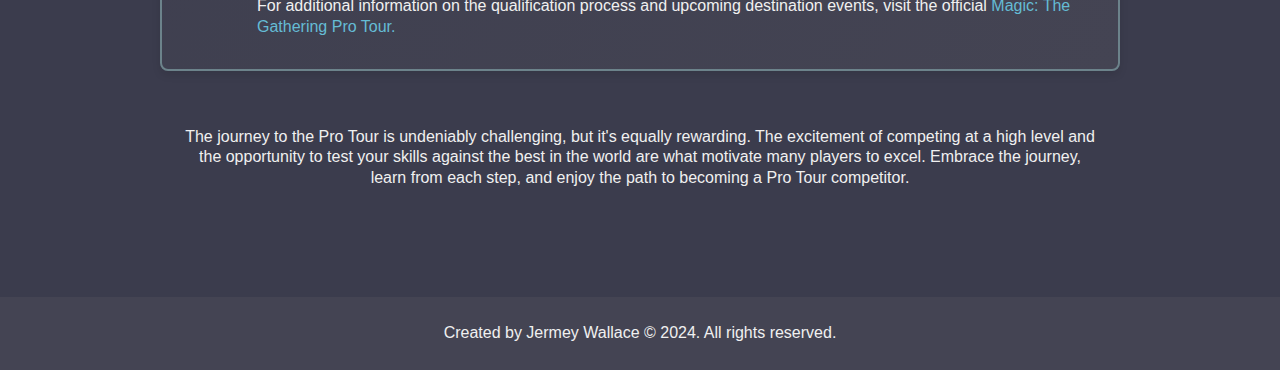
==== commit dee8ea49: "updated icons on each nav bar" ====
--- a/index.html
+++ b/index.html
@@ -8,15 +8,16 @@
     <title>The Road to the Pro Tour</title>
     <link rel="stylesheet" href="styles.css">
     <link rel="icon" href="images/tab32.png" type="image/png">
+    <link rel="stylesheet" href="https://cdnjs.cloudflare.com/ajax/libs/font-awesome/6.0.0-beta3/css/all.min.css">
 </head>
 
 <body>
     <nav class="main-nav">
         <ul>
-            <li><a href="index.html">Home</a></li>
-            <li><a href="meta.html">Strategies</a></li>
-            <li><a href="planning.html">Deck Ideas</a></li>
-            <li><a href="deckbuilding.html">Deck Building</a></li>
+            <li><a href="index.html"><i class="fas fa-home"></i> Home</a></li>
+            <li><a href="meta.html"><i class="fas fa-chart-line"></i> Strategies</a></li>
+            <li><a href="planning.html"><i class="fas fa-lightbulb"></i> Deck Ideas</a></li>
+            <li><a href="deckbuilding.html"><i class="fas fa-cogs"></i> Deck Building</a></li>
         </ul>
     </nav>
 
--- a/styles.css
+++ b/styles.css
@@ -6,7 +6,14 @@
     font-style: normal;
 
 }
-
+@font-face {
+    font-family: 'pirulen';
+    src: url('/fonts/pirulen_rg-webfont.woff2') format('woff2'),
+         url('/fonts/pirulen_rg-webfont.woff') format('woff');
+    font-weight: normal;
+    font-style: normal;
+
+}
 /* General Body and Layout Styling */
 body {
     font-family: Arial, sans-serif;
@@ -39,7 +46,7 @@
 }
 
 h1 {
-    font-family: 'gamecubendualset', sans-serif; /* Apply Gamecube font to h1 */
+    font-family: 'pirulen', sans-serif; /* Apply Gamecube font to h1 */
     color: #65bcd5; /* Header text color */
     font-size: 2rem;
     margin-bottom: 20px;
@@ -164,7 +171,7 @@
 
 /* Headings */
 h2 {
-    font-family: 'gamecubendualset', sans-serif;
+    font-family: 'pirulen', sans-serif;
     font-size: 1.8rem;
     font-weight: bold;
     color: #6c8c94; /* Heading color */
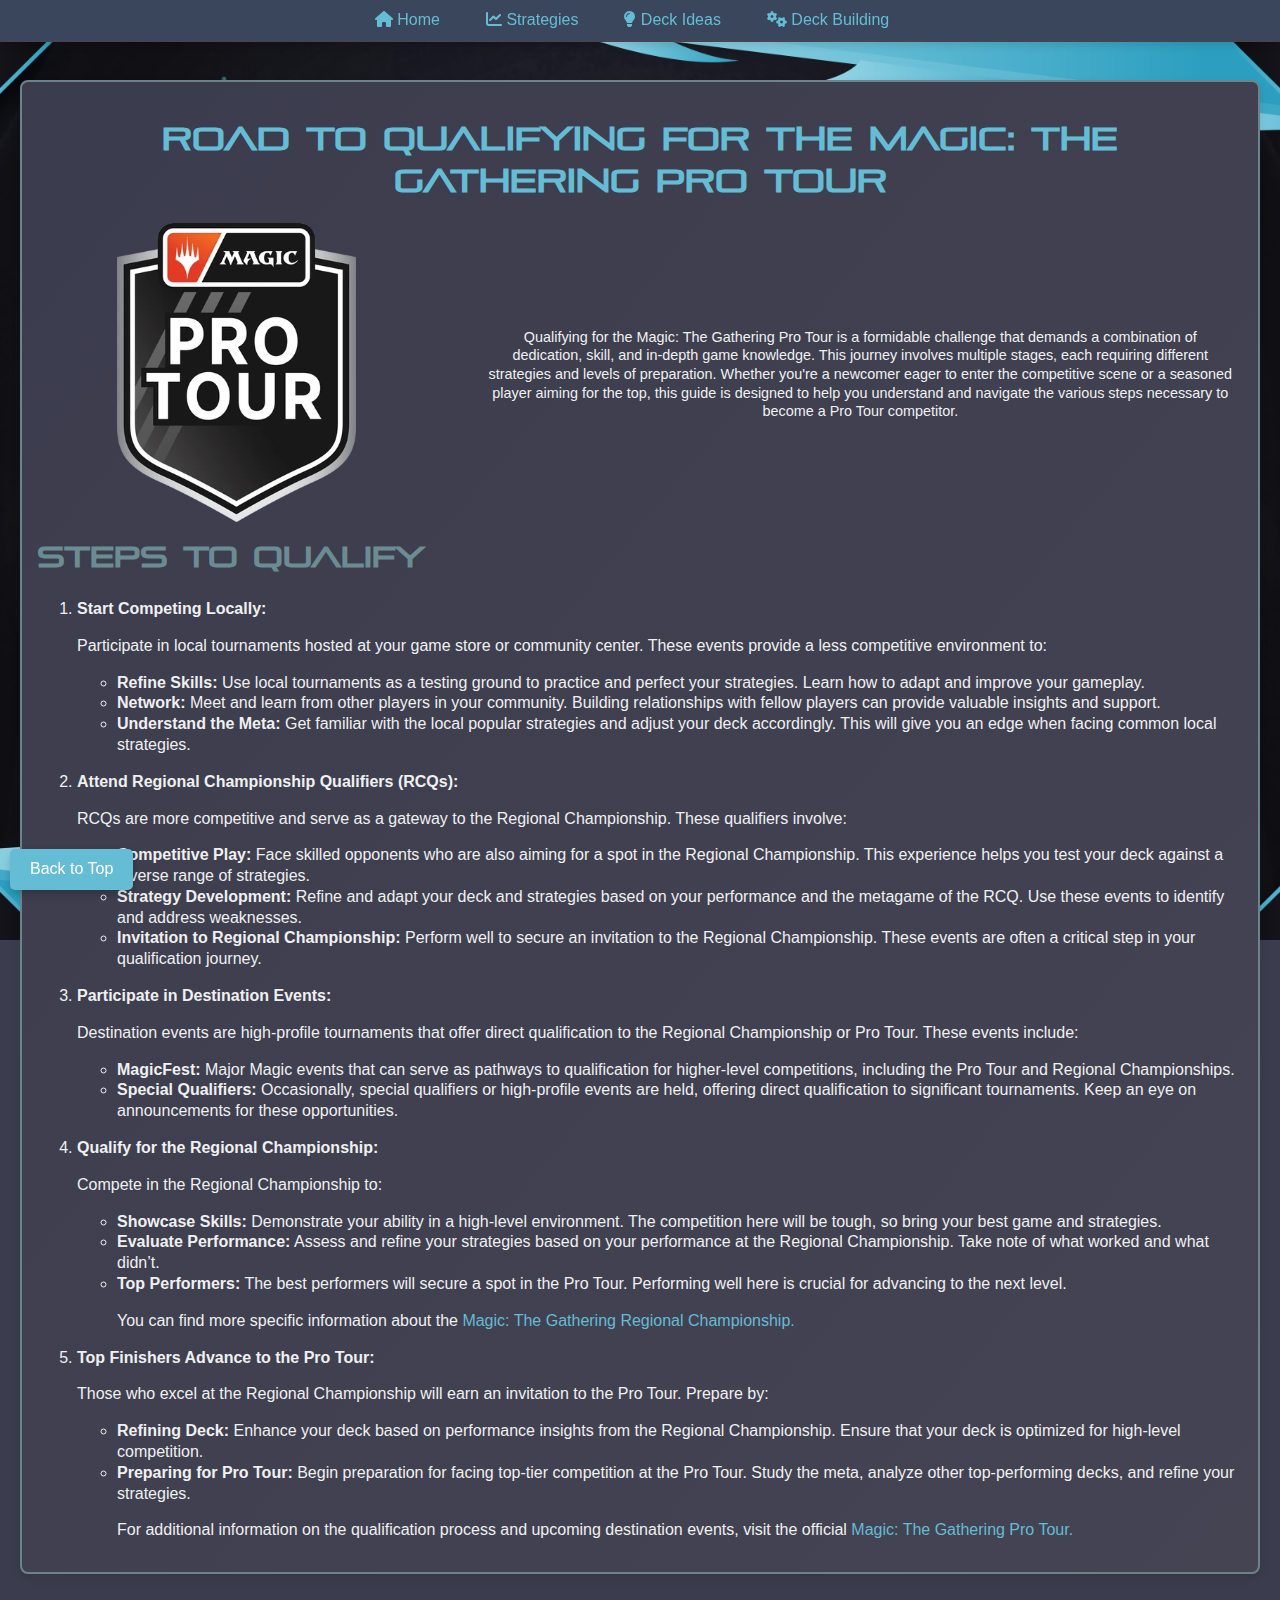
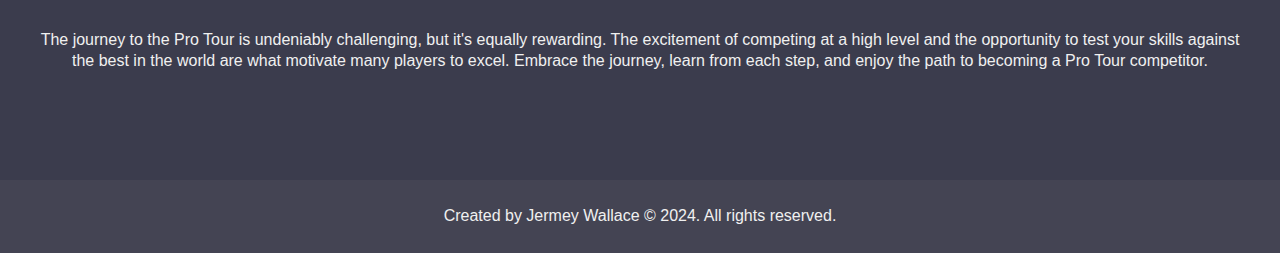
==== commit f35abeca: "update fade in animation to main" ====
--- a/index.html
+++ b/index.html
@@ -21,7 +21,7 @@
         </ul>
     </nav>
 
-    <main>
+    <main class="fade-in-top-to-bottom">
         <section id="steps-to-qualify" id="top" class="column">
             <!-- Main Heading -->
             <h1>road to qualifying for the magic: the gathering pro tour</h1>
--- a/styles.css
+++ b/styles.css
@@ -4,16 +4,16 @@
          url('/fonts/gamecube.woff') format('woff');
     font-weight: normal;
     font-style: normal;
-
-}
+}
+
 @font-face {
     font-family: 'pirulen';
     src: url('/fonts/pirulen_rg-webfont.woff2') format('woff2'),
          url('/fonts/pirulen_rg-webfont.woff') format('woff');
     font-weight: normal;
     font-style: normal;
-
-}
+}
+
 /* General Body and Layout Styling */
 body {
     font-family: Arial, sans-serif;
@@ -32,7 +32,7 @@
 
 main {
     width: 100%;
-    max-width: 1000px;
+    max-width: 1300px;
     margin: 0 auto;
     padding: 20px;
     box-sizing: border-box;
@@ -46,7 +46,7 @@
 }
 
 h1 {
-    font-family: 'pirulen', sans-serif; /* Apply Gamecube font to h1 */
+    font-family: 'pirulen', sans-serif; /* Apply Pirulen font to h1 */
     color: #65bcd5; /* Header text color */
     font-size: 2rem;
     margin-bottom: 20px;
@@ -98,8 +98,10 @@
 .intro,
 .intro-section p {
     font-size: 0.9rem;
+    text-align: center;
+    margin-left: 2rem;
     color: #f0f0f0; /* Lightened text color */
-    margin-bottom: 20px;
+    margin-bottom: 10px;
     max-width: 1000px;
     padding: 10px;
 }
@@ -124,16 +126,17 @@
 .columns {
     display: flex;
     flex-wrap: wrap;
+    flex-direction: column;
     justify-content: space-between;
-    gap: 20px;
+    gap: 1rem;
     margin: 0 auto;
     max-width: 100%;
     padding: 0 20px;
-    margin-bottom: 20px;
+    margin-bottom: 1rem
 }
 
 .column {
-    flex: 1 1 calc(33.333% - 40px);
+    flex: 2;
     padding: 10px;
     box-sizing: border-box;
     border-radius: 8px;
@@ -230,6 +233,17 @@
 th {
     background-color: #f2f2f2;
     font-weight: bold;
+}
+.header-grid {
+    display: grid;
+    grid-template-columns: auto 2fr;
+    align-items: center;
+}
+
+.right-text {
+    justify-self: end;
+    font-weight: normal; /* Adjust styling as needed */
+    margin-left: 2rem;
 }
 
 /* Media Queries for Responsive Design */
@@ -382,3 +396,55 @@
         max-width: none; /* Remove max-width limit */
     }
 }
+.expandable-content {
+    margin-bottom: 1em; /* Optional: Space between each expandable section */
+}
+
+.expandable-toggle {
+    cursor: pointer;
+    font-weight: bold;
+    margin-bottom: 0.5em;
+    border-bottom: 1px solid #ccc; /* Optional: Adds a border below the summary for clarity */
+    padding-bottom: 0.5em; /* Optional: Adds padding below the summary for spacing */
+}
+.main-container {
+    display: flex;
+    grid-template-columns: 1fr 1fr;
+    gap: 2rem; /* Adjust spacing between sections as needed */
+    flex-wrap: wrap; /* Allows wrapping on smaller screens */
+}
+
+.strategy-section {
+    flex: 1; /* Adjust width proportionally */
+    padding: 1em;
+    box-sizing: border-box;
+}
+
+.metagame-section {
+    flex: 1; /* Adjust width proportionally */
+    padding: 1em;
+    box-sizing: border-box;
+}
+@media (max-width: 768px) {
+    .main-container {
+        flex-direction: column;
+        gap: 1rem;
+    }
+}
+
+/* Fade-in effect from top to bottom */
+@keyframes fadeInTopToBottom {
+    from {
+        opacity: 0;
+        transform: translateY(-20px);
+    }
+    to {
+        opacity: 1;
+        transform: translateY(0);
+    }
+}
+
+/* Apply the fade-in effect */
+.fade-in-top-to-bottom {
+    animation: fadeInTopToBottom 1.5s ease-in-out;
+}
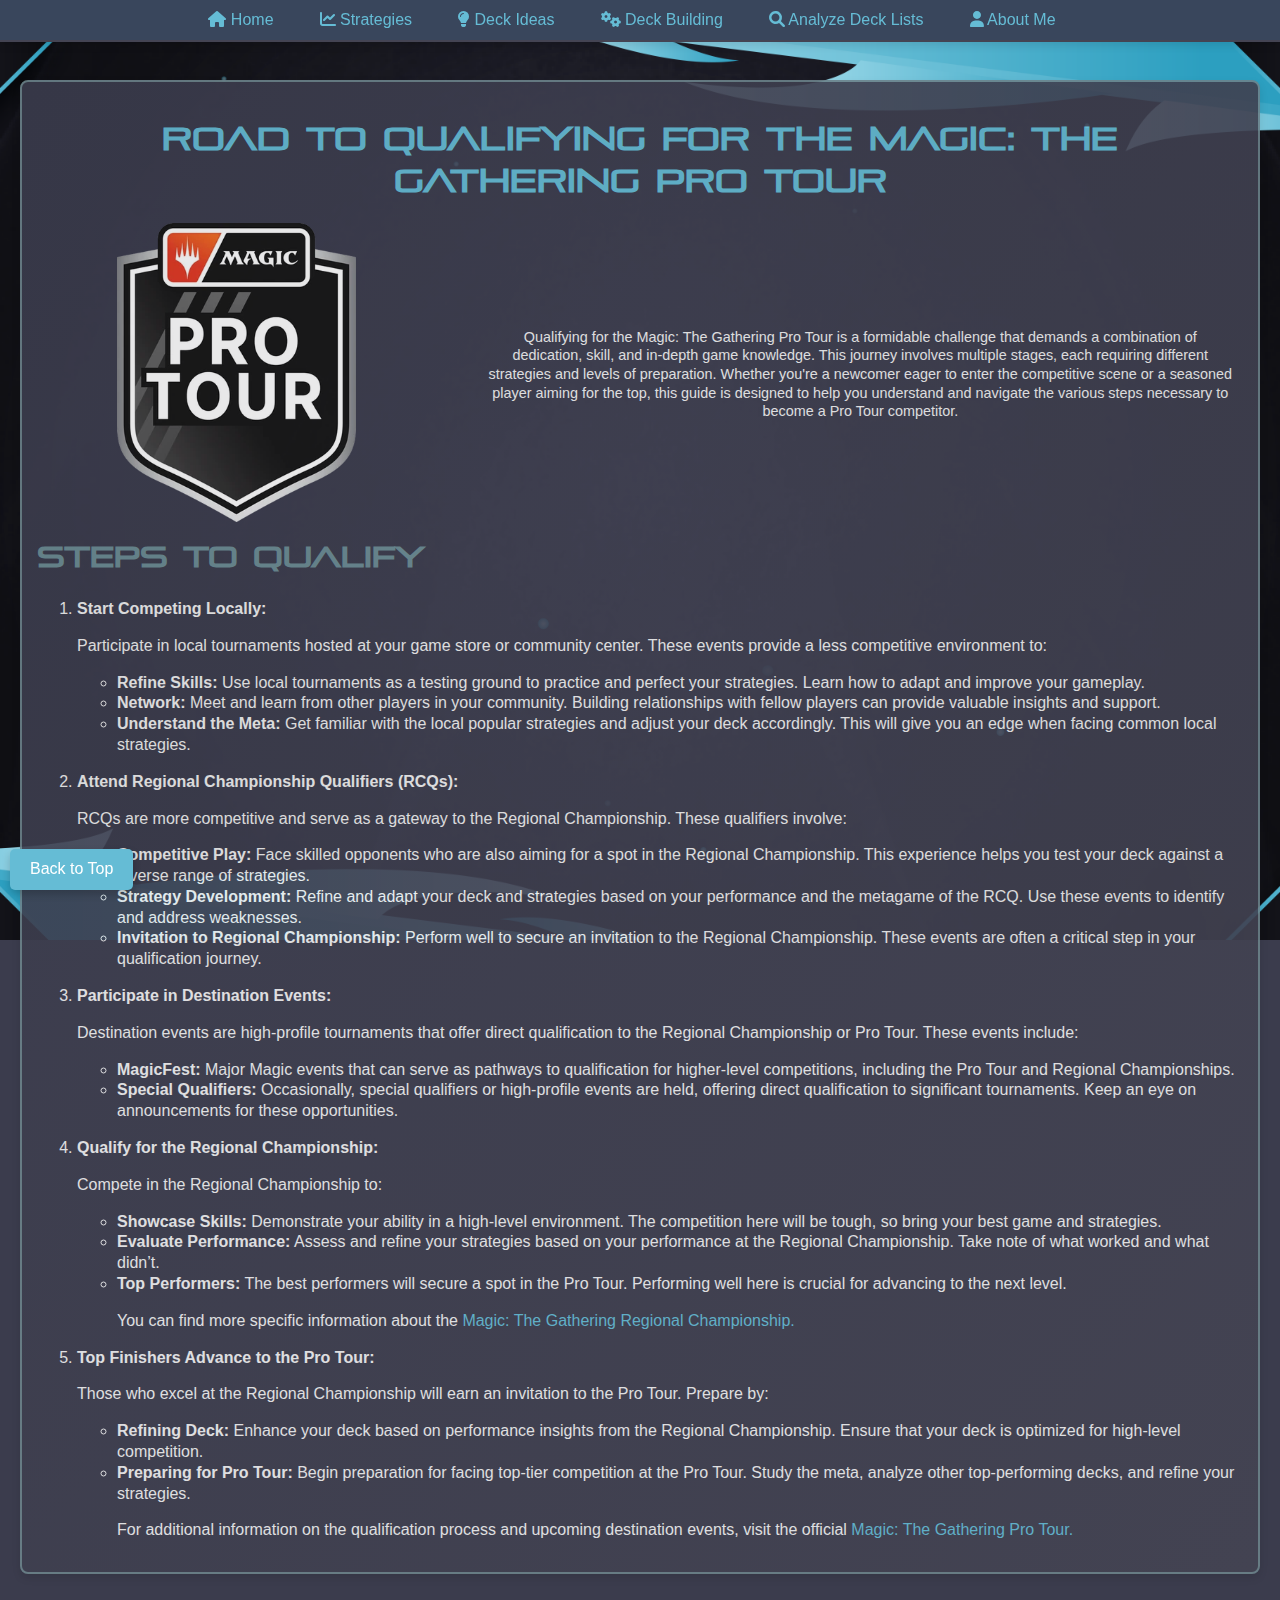
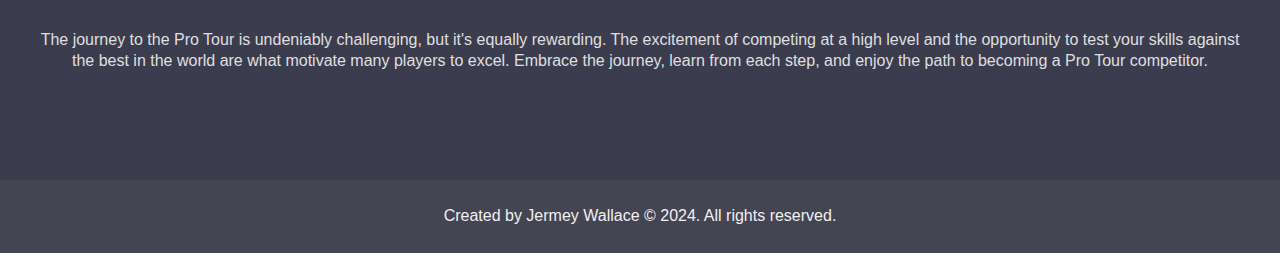
==== commit 8f472aa7: "2 pages some reformatting and collapsable containers" ====
--- a/index.html
+++ b/index.html
@@ -18,6 +18,8 @@
             <li><a href="meta.html"><i class="fas fa-chart-line"></i> Strategies</a></li>
             <li><a href="planning.html"><i class="fas fa-lightbulb"></i> Deck Ideas</a></li>
             <li><a href="deckbuilding.html"><i class="fas fa-cogs"></i> Deck Building</a></li>
+            <li><a href="analyze.html"><i class="fas fa-search"></i> Analyze Deck Lists</a></li>
+            <li><a href="bio.html"><i class="fas fa-user"></i> About Me</a></li>
         </ul>
     </nav>
 
--- a/styles.css
+++ b/styles.css
@@ -126,13 +126,11 @@
 .columns {
     display: flex;
     flex-wrap: wrap;
-    flex-direction: column;
-    justify-content: space-between;
     gap: 1rem;
     margin: 0 auto;
     max-width: 100%;
     padding: 0 20px;
-    margin-bottom: 1rem
+    margin-bottom: 1rem;
 }
 
 .column {
@@ -214,7 +212,7 @@
 .table-container {
     display: flex;
     justify-content: center;
-    margin: 20px 0; /* Optional: Adjust the margin as needed */
+    margin: 0; /* Optional: Adjust the margin as needed */
 }
 
 table {
@@ -231,9 +229,10 @@
 }
 
 th {
-    background-color: #f2f2f2;
+    background-color: #3b3c4d;
     font-weight: bold;
 }
+
 .header-grid {
     display: grid;
     grid-template-columns: auto 2fr;
@@ -396,6 +395,20 @@
         max-width: none; /* Remove max-width limit */
     }
 }
+details {
+    margin-bottom: 1em;
+}
+
+summary {
+    cursor: pointer;
+    font-weight: bold;
+    margin-bottom: 0.5em;
+}
+
+details[open] summary {
+    color: #65bcd5;
+    /* Change color when expanded */
+}
 .expandable-content {
     margin-bottom: 1em; /* Optional: Space between each expandable section */
 }
@@ -407,6 +420,7 @@
     border-bottom: 1px solid #ccc; /* Optional: Adds a border below the summary for clarity */
     padding-bottom: 0.5em; /* Optional: Adds padding below the summary for spacing */
 }
+
 .main-container {
     display: flex;
     grid-template-columns: 1fr 1fr;
@@ -425,6 +439,7 @@
     padding: 1em;
     box-sizing: border-box;
 }
+
 @media (max-width: 768px) {
     .main-container {
         flex-direction: column;
@@ -439,7 +454,7 @@
         transform: translateY(-20px);
     }
     to {
-        opacity: 1;
+        opacity: .9;
         transform: translateY(0);
     }
 }
@@ -447,4 +462,14 @@
 /* Apply the fade-in effect */
 .fade-in-top-to-bottom {
     animation: fadeInTopToBottom 1.5s ease-in-out;
-}
+    opacity: 0.9; /* Ensures the element remains at 80% opacity after the animation */
+}
+
+.expandable-toggle::after {
+    content: " ▼";
+    float: right;
+}
+
+.deck-container:target ~ .expandable-toggle::after {
+    content: " ▲";
+}
